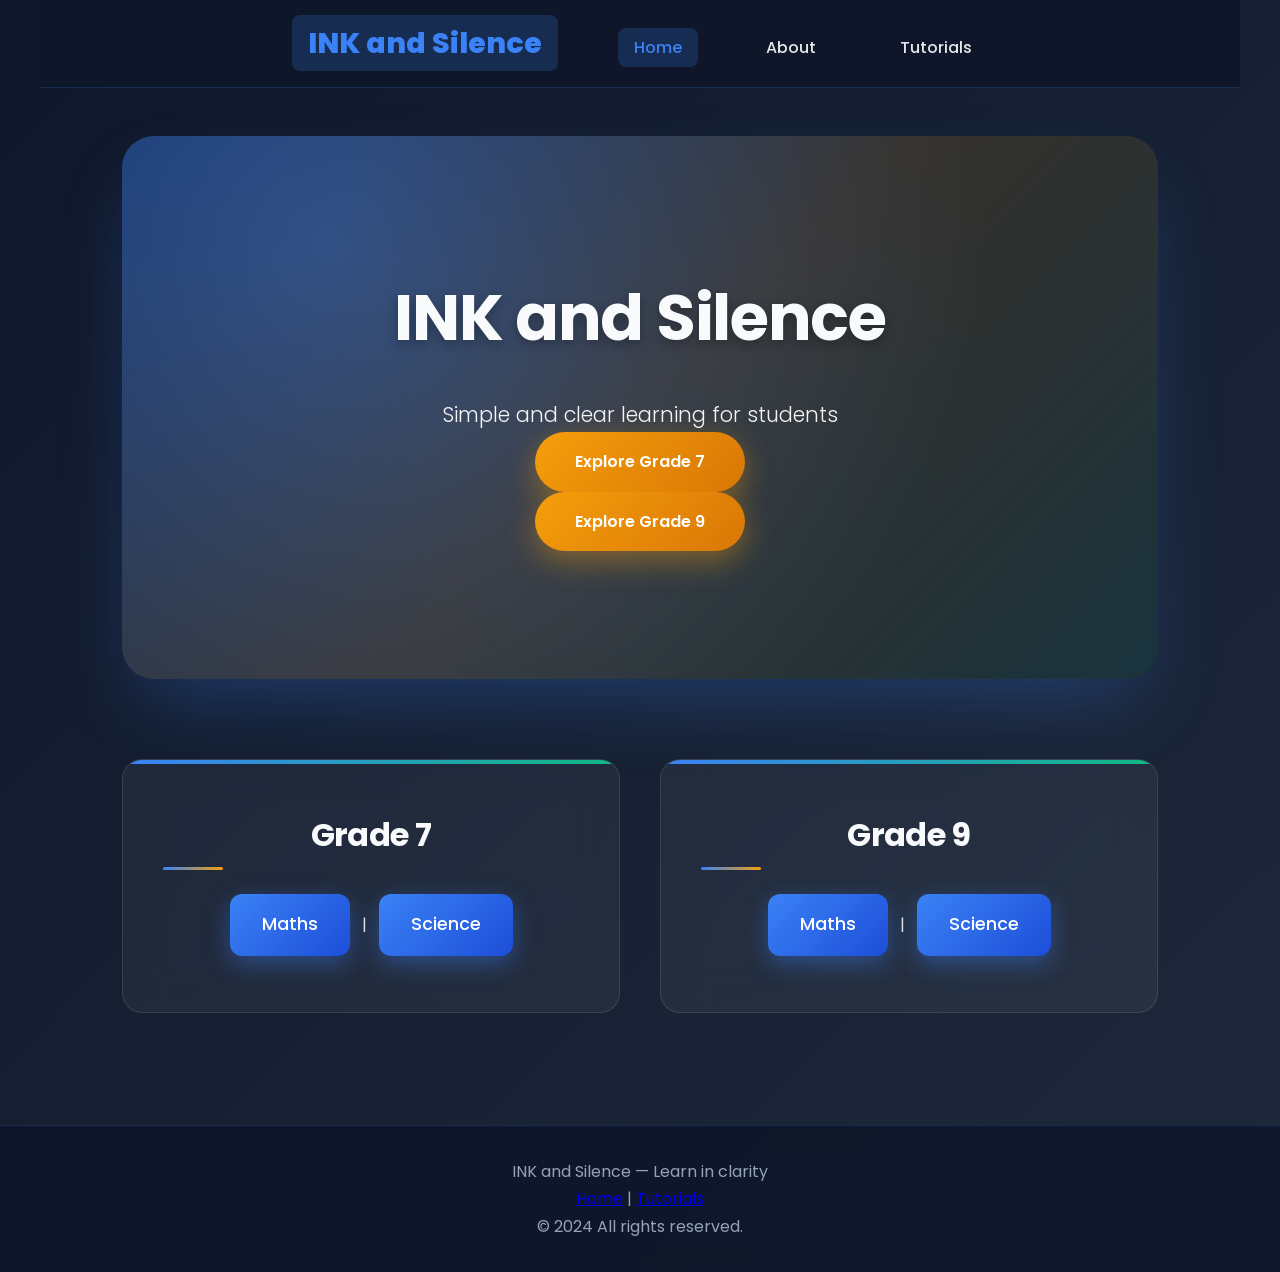
==== index.html @ 47a631e3 "Add files via upload" ====
<!DOCTYPE html>
<html lang="en">
<head>
  <meta charset="UTF-8">
  <meta name="viewport" content="width=device-width, initial-scale=1.0">
  <title>INK and Silence - Home</title>
  <link rel="stylesheet" href="style.css">
</head>
<body>
  <nav>
    <a href="index.html" class="logo active">INK and Silence</a>
    <a href="index.html" class="active">Home</a>
    <a href="about.html">About</a>
    <a href="tutorials.html">Tutorials</a>
  </nav>
  
  <main>
    <section class="hero">
      <h1>INK and Silence</h1>
      <p>Simple and clear learning for students</p>
      <a href="#grades" class="cta-button">Explore Grade 7</a>
      <a href="#grades" class="cta-button">Explore Grade 9</a>
    </section>
    
    <section class="grades">
      <div class="grade-card">
        <h2>Grade 7</h2>
        <a href="grade7/maths.html">Maths</a> | <a href="grade7/science.html">Science</a>
      </div>
      <div class="grade-card">
        <h2>Grade 9</h2>
        <a href="grade9/maths.html">Maths</a> | <a href="grade9/science.html">Science</a>
      </div>
    </section>
  </main>
  
  <footer class="footer">
    <p>INK and Silence &mdash; Learn in clarity</p>
    <p><a href="index.html">Home</a> | <a href="tutorials.html">Tutorials</a></p>
    <p>&copy; 2024 All rights reserved.</p>
  </footer>
</body>
</html>
---- style.css ----
/* Modern Professional style.css for INK and Silence - Dark + White theme */
@import url('https://fonts.googleapis.com/css2?family=Poppins:wght@300;400;500;600;700;800&display=swap');

* {
  margin: 0;
  padding: 0;
  box-sizing: border-box;
}

body {
  font-family: 'Poppins', sans-serif;
  line-height: 1.7;
  color: #e5e7eb;
  background: linear-gradient(135deg, #0f172a 0%, #1e293b 100%);
  min-height: 100vh;
}

.logo {
  font-family: 'Poppins', sans-serif;
  font-weight: 800;
  font-size: 1.8rem;
  color: #3b82f6;
  text-decoration: none;
  margin-right: 2rem;
}

.active {
  background: rgba(59, 130, 246, 0.2);
  color: #3b82f6 !important;
}

.cta-button {
  background: linear-gradient(135deg, #f59e0b 0%, #d97706 100%);
  color: white;
  padding: 1rem 2.5rem;
  border-radius: 50px;
  font-weight: 600;
  text-decoration: none;
  box-shadow: 0 10px 30px rgba(245, 158, 11, 0.4);
  transition: all 0.3s ease;
  margin: 0 1rem;
}

.cta-button:hover {
  transform: translateY(-2px);
  box-shadow: 0 15px 40px rgba(245, 158, 11, 0.6);
}

.footer {
  background: rgba(15, 23, 42, 0.95);
  backdrop-filter: blur(10px);
  padding: 2rem;
  text-align: center;
  border-top: 1px solid rgba(59, 130, 246, 0.2);
  margin-top: 4rem;
  color: #94a3b8;
}

.chapter::before {
  content: '📚';
  font-size: 2rem;
  display: block;
  margin-bottom: 1rem;
}

nav {
  background: rgba(15, 23, 42, 0.95);
  backdrop-filter: blur(10px);
  padding: 1.2rem 0;
  position: sticky;
  top: 0;
  z-index: 100;
  border-bottom: 1px solid rgba(59, 130, 246, 0.2);
}

nav {
  max-width: 1200px;
  margin: 0 auto;
  text-align: center;
}

nav a {
  color: #e5e7eb;
  text-decoration: none;
  margin: 0 1.5rem;
  font-weight: 500;
  font-size: 1rem;
  padding: 0.5rem 1rem;
  border-radius: 8px;
  transition: all 0.3s ease;
  position: relative;
}

nav a:hover {
  background: rgba(59, 130, 246, 0.1);
  color: #3b82f6;
  transform: translateY(-1px);
}

main {
  max-width: 1100px;
  margin: 0 auto;
  padding: 3rem 2rem;
}

.hero {
  text-align: center;
  padding: 8rem 3rem;
  background: linear-gradient(135deg, rgba(59, 130, 246, 0.2) 0%, rgba(245, 158, 11, 0.15) 50%, rgba(16, 185, 129, 0.1) 100%), 
              radial-gradient(circle at 20% 20%, rgba(59, 130, 246, 0.4) 0%, transparent 70%);
  color: white;
  margin-bottom: 5rem;
  border-radius: 32px;
  position: relative;
  overflow: hidden;
  min-height: 500px;
  display: flex;
  flex-direction: column;
  justify-content: center;
  align-items: center;
  box-shadow: 0 35px 80px -20px rgba(59, 130, 246, 0.3);
}

.hero::before {
  content: '';
  position: absolute;
  top: 0;
  left: 0;
  right: 0;
  bottom: 0;
  background: url('images/students-bg.jpg') center/cover;
  opacity: 0.1;
  z-index: -1;
}

.hero h1 {
  font-size: clamp(2.5rem, 5vw, 4rem);
  font-weight: 700;
  margin-bottom: 1.5rem;
  letter-spacing: -0.02em;
  text-shadow: 0 4px 12px rgba(0,0,0,0.3);
}

.hero p {
  font-size: 1.3rem;
  font-weight: 300;
  max-width: 600px;
  opacity: 0.95;
}

.grades {
  display: grid;
  grid-template-columns: repeat(auto-fit, minmax(350px, 1fr));
  gap: 2.5rem;
  margin-top: 2rem;
}

.grade-card {
  background: rgba(255, 255, 255, 0.05);
  backdrop-filter: blur(20px);
  padding: 3rem 2.5rem;
  border-radius: 20px;
  text-align: center;
  border: 1px solid rgba(255, 255, 255, 0.1);
  transition: all 0.4s cubic-bezier(0.4, 0, 0.2, 1);
  position: relative;
  overflow: hidden;
}

.grade-card::before {
  content: '';
  position: absolute;
  top: 0;
  left: 0;
  right: 0;
  height: 4px;
  background: linear-gradient(90deg, #3b82f6, #10b981);
}

.grade-card:hover {
  transform: translateY(-12px);
  box-shadow: 0 30px 60px -16px rgba(59, 130, 246, 0.3);
  border-color: rgba(59, 130, 246, 0.3);
}

.grade-card h2 {
  color: #f8fafc;
  font-size: 2rem;
  font-weight: 700;
  margin-bottom: 1.5rem;
  letter-spacing: -0.02em;
}

.grade-card a {
  display: inline-block;
  background: linear-gradient(135deg, #3b82f6 0%, #1d4ed8 100%);
  color: white;
  padding: 1rem 2rem;
  text-decoration: none;
  border-radius: 12px;
  font-weight: 500;
  font-size: 1.1rem;
  margin: 0.5rem;
  transition: all 0.3s ease;
  box-shadow: 0 8px 25px rgba(59, 130, 246, 0.4);
}

.grade-card a:hover {
  transform: translateY(-3px);
  box-shadow: 0 15px 35px rgba(59, 130, 246, 0.5);
}

h1 {
  color: #f8fafc;
  font-size: clamp(2.8rem, 5vw, 3.5rem);
  font-weight: 800;
  text-align: center;
  margin-bottom: 4rem;
  letter-spacing: -0.03em;
}

h2 {
  font-size: 1.8rem;
  font-weight: 700;
  color: #f1f5f9;
  margin-bottom: 1.5rem;
  position: relative;
}

h2::after {
  content: '';
  position: absolute;
  bottom: -0.5rem;
  left: 0;
  width: 60px;
  height: 3px;
  background: linear-gradient(90deg, #3b82f6, #f59e0b);
  border-radius: 2px;
}

h3 {
  font-size: 1.4rem;
  font-weight: 600;
  color: #60a5fa;
  margin: 2rem 0 1rem 0;
}

.chapters {
  background: rgba(255, 255, 255, 0.03);
  padding: 3rem;
  border-radius: 16px;
  border: 1px solid rgba(255, 255, 255, 0.05);
}

.chapter {
  margin-bottom: 3rem;
  padding: 2rem;
  background: rgba(255, 255, 255, 0.02);
  border-radius: 12px;
  border-left: 4px solid #3b82f6;
  transition: all 0.3s ease;
}

.chapter:hover {
  box-shadow: 0 8px 25px rgba(59, 130, 246, 0.1);
  transform: translateX(4px);
}

.chapter h3 {
  color: #3b82f6;
  margin: 1.5rem 0 1rem 0;
  font-size: 1.3rem;
}

.chapter dl {
  margin: 1rem 0;
}

.chapter dt {
  font-weight: 600;
  color: #f8fafc;
  margin-top: 1rem;
}

.chapter dd {
  margin: 0.25rem 0 0 1.5rem;
  color: #cbd5e1;
  font-style: italic;
}

.chapter ol {
  padding-left: 1.5rem;
}

@media (max-width: 768px) {
  .chapter {
    padding: 1.5rem;
    margin-bottom: 2rem;
  }
}

@media (max-width: 768px) {
  main {
    padding: 2rem 1rem;
  }
  
  nav a {
    display: inline-block;
    margin: 0.3rem 0.8rem;
    font-size: 0.95rem;
  }
  
  .grades {
    grid-template-columns: 1fr;
    gap: 2rem;
  }
  
  .hero {
    padding: 4rem 2rem;
    margin-bottom: 2rem;
  }
}
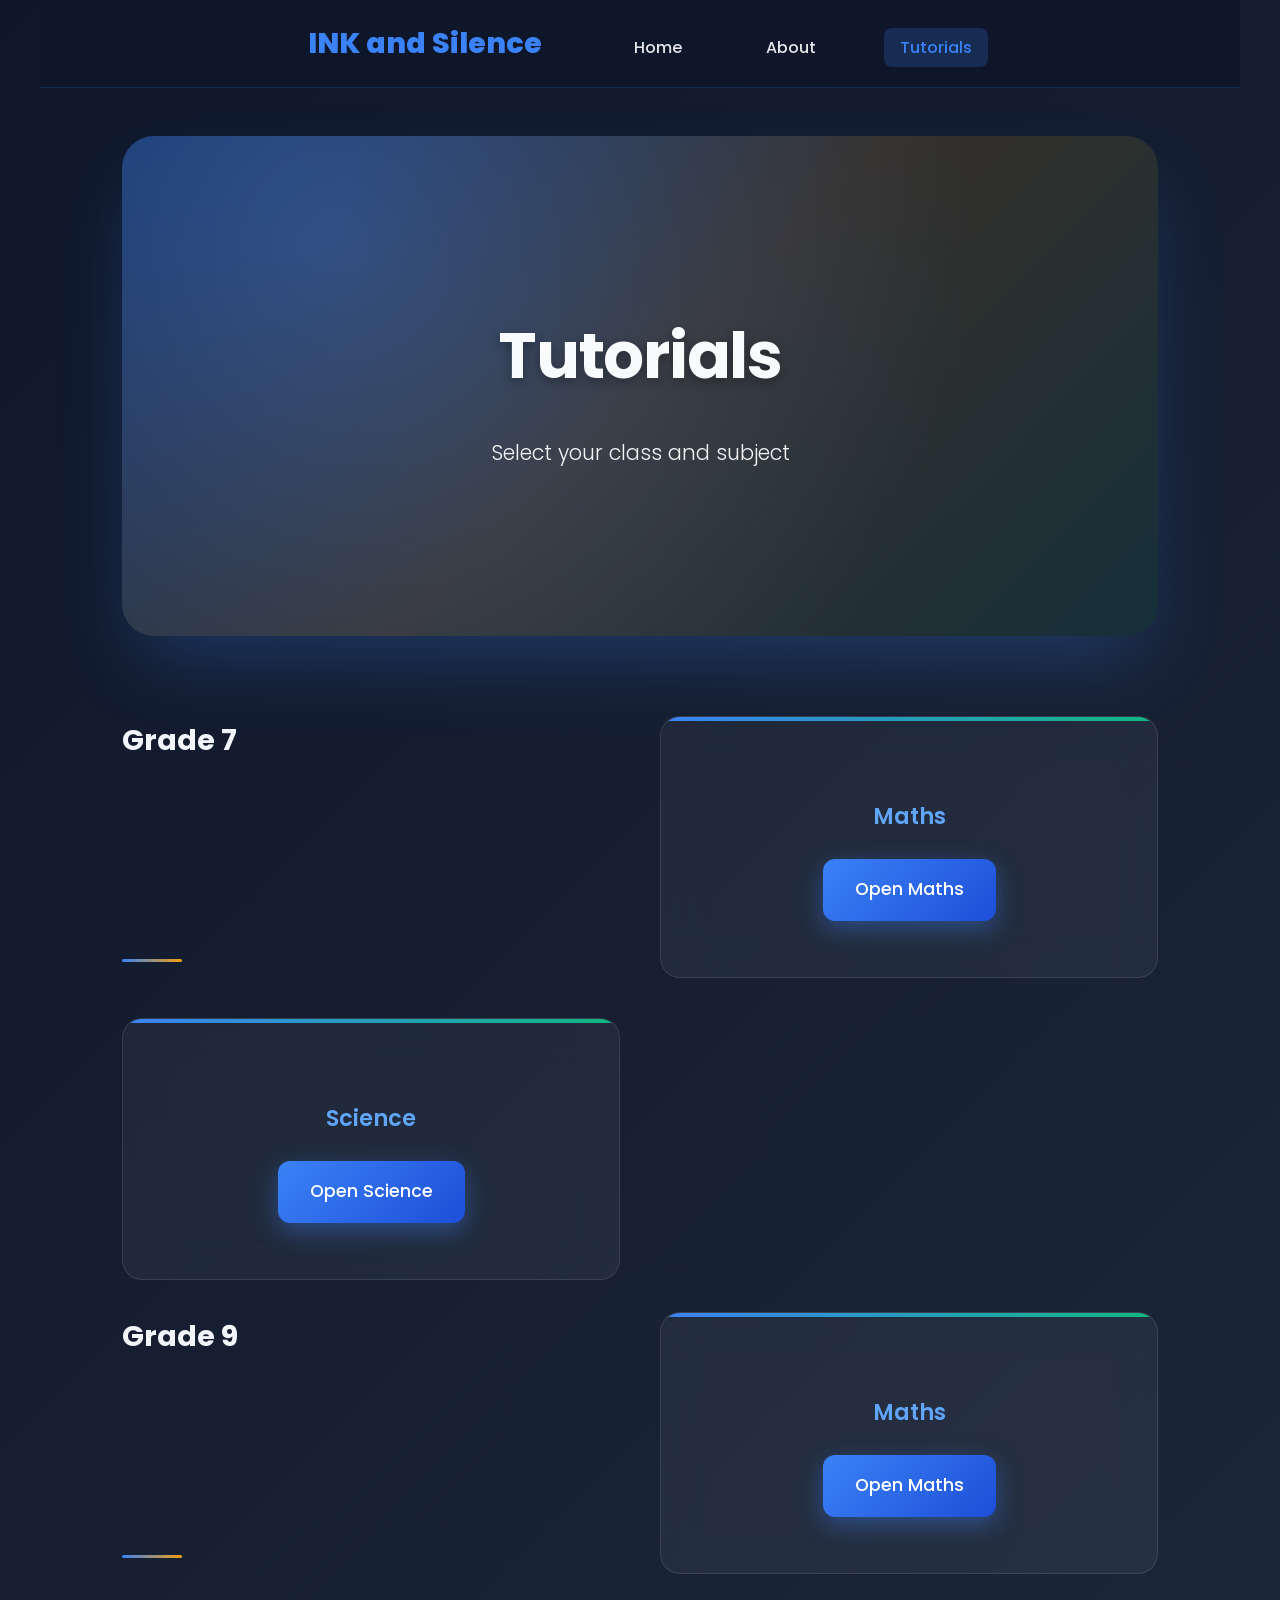
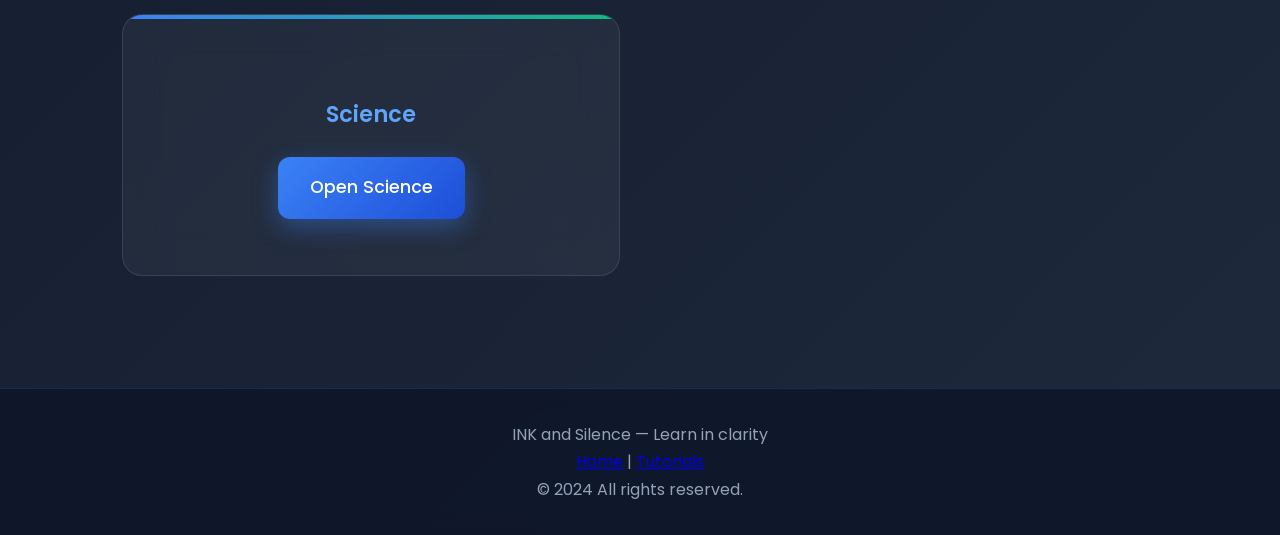
==== commit 14ef2121: "Add files via upload" ====
--- a/index.html
+++ b/index.html
@@ -3,41 +3,69 @@
 <head>
   <meta charset="UTF-8">
   <meta name="viewport" content="width=device-width, initial-scale=1.0">
-  <title>INK and Silence - Home</title>
+  <title>Tutorials - INK and Silence</title>
   <link rel="stylesheet" href="style.css">
 </head>
+
 <body>
+
+  <!-- Navbar -->
   <nav>
-    <a href="index.html" class="logo active">INK and Silence</a>
-    <a href="index.html" class="active">Home</a>
+    <a href="index.html" class="logo">INK and Silence</a>
+    <a href="index.html">Home</a>
     <a href="about.html">About</a>
-    <a href="tutorials.html">Tutorials</a>
+    <a href="tutorials.html" class="active">Tutorials</a>
   </nav>
-  
+
   <main>
+
+    <!-- Header -->
     <section class="hero">
-      <h1>INK and Silence</h1>
-      <p>Simple and clear learning for students</p>
-      <a href="#grades" class="cta-button">Explore Grade 7</a>
-      <a href="#grades" class="cta-button">Explore Grade 9</a>
+      <h1>Tutorials</h1>
+      <p>Select your class and subject</p>
     </section>
-    
-    <section class="grades">
+
+    <!-- Grade 7 Section -->
+    <section class="grades" id="grade7">
+      <h2>Grade 7</h2>
+
       <div class="grade-card">
-        <h2>Grade 7</h2>
-        <a href="grade7/maths.html">Maths</a> | <a href="grade7/science.html">Science</a>
+        <h3>Maths</h3>
+        <a href="grade7/maths.html" class="cta-button">Open Maths</a>
       </div>
+
       <div class="grade-card">
-        <h2>Grade 9</h2>
-        <a href="grade9/maths.html">Maths</a> | <a href="grade9/science.html">Science</a>
+        <h3>Science</h3>
+        <a href="grade7/science.html" class="cta-button">Open Science</a>
       </div>
     </section>
+
+    <!-- Grade 9 Section -->
+    <section class="grades" id="grade9">
+      <h2>Grade 9</h2>
+
+      <div class="grade-card">
+        <h3>Maths</h3>
+        <a href="grade9/maths.html" class="cta-button">Open Maths</a>
+      </div>
+
+      <div class="grade-card">
+        <h3>Science</h3>
+        <a href="grade9/science.html" class="cta-button">Open Science</a>
+      </div>
+    </section>
+
   </main>
-  
+
+  <!-- Footer -->
   <footer class="footer">
     <p>INK and Silence &mdash; Learn in clarity</p>
-    <p><a href="index.html">Home</a> | <a href="tutorials.html">Tutorials</a></p>
+    <p>
+      <a href="index.html">Home</a> |
+      <a href="tutorials.html">Tutorials</a>
+    </p>
     <p>&copy; 2024 All rights reserved.</p>
   </footer>
+
 </body>
-</html>
+</html>
